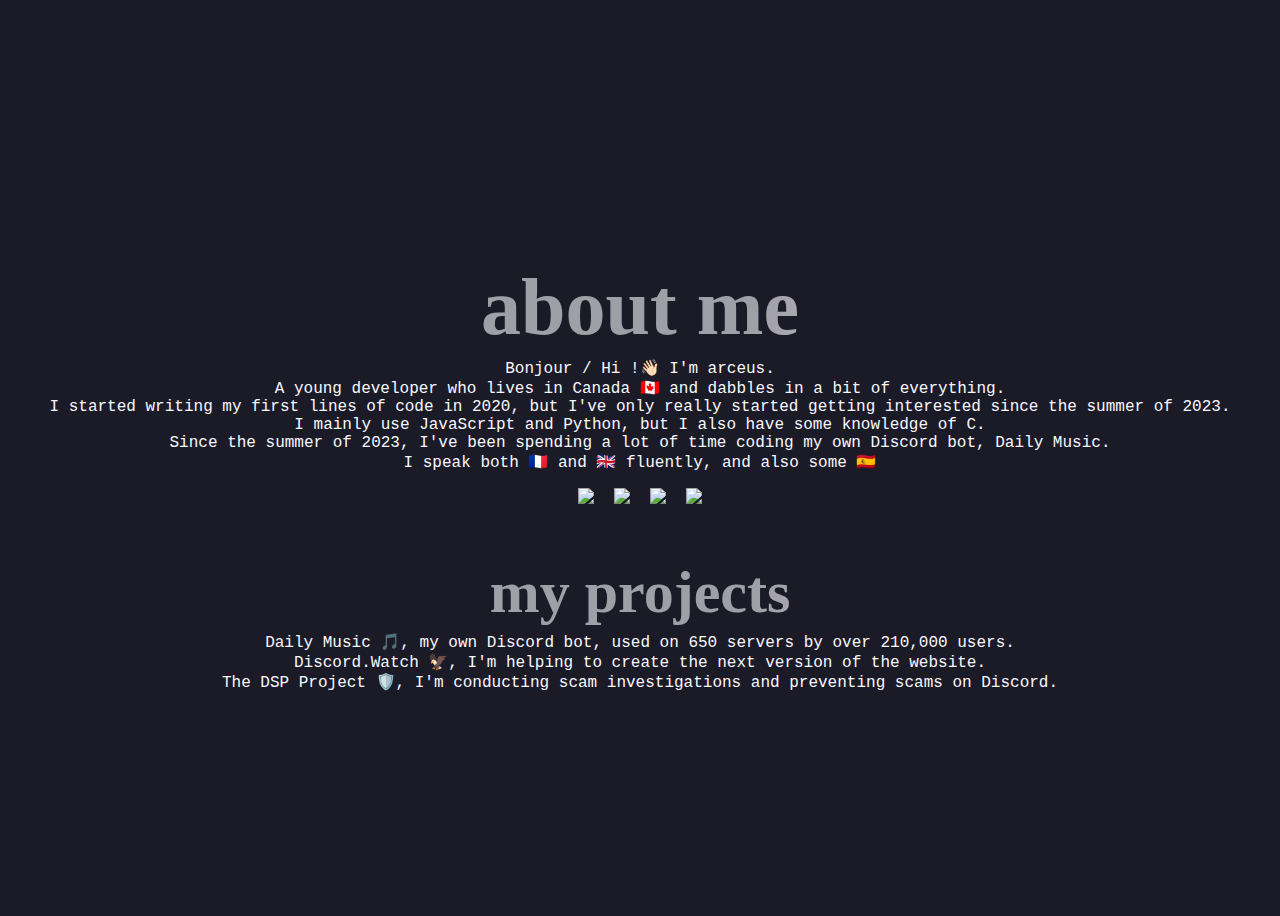
==== about/index.html @ 5383621c "feat: whole thing" ====
<!DOCTYPE html>
<html lang="en">
<head>
  <meta charset="UTF-8">
  <meta name="viewport" content="width=device-width, initial-scale=1.0">
  <title>about me</title>
  <link rel="stylesheet" href="/css/styles.css">
  <link rel="apple-touch-icon" sizes="57x57" href="/assets/favicon/apple-icon-57x57.png">
  <link rel="apple-touch-icon" sizes="60x60" href="/assets/favicon/apple-icon-60x60.png">
  <link rel="apple-touch-icon" sizes="72x72" href="/assets/favicon/apple-icon-72x72.png">
  <link rel="apple-touch-icon" sizes="76x76" href="/assets/favicon/apple-icon-76x76.png">
  <link rel="apple-touch-icon" sizes="114x114" href="/assets/favicon/apple-icon-114x114.png">
  <link rel="apple-touch-icon" sizes="120x120" href="/assets/favicon/apple-icon-120x120.png">
  <link rel="apple-touch-icon" sizes="144x144" href="/assets/favicon/apple-icon-144x144.png">
  <link rel="apple-touch-icon" sizes="152x152" href="/assets/favicon/apple-icon-152x152.png">
  <link rel="apple-touch-icon" sizes="180x180" href="/assets/favicon/apple-icon-180x180.png">
  <link rel="icon" type="image/png" sizes="192x192" href="/assets/favicon/android-icon-192x192.png">
  <link rel="icon" type="image/png" sizes="32x32" href="/assets/favicon/favicon-32x32.png">
  <link rel="icon" type="image/png" sizes="96x96" href="/assets/favicon/favicon-96x96.png">
  <link rel="icon" type="image/png" sizes="16x16" href="/assets/favicon/favicon-16x16.png">
  <link rel="manifest" href="/assets/favicon/manifest.json">
  <meta name="msapplication-TileColor" content="#ffffff">
  <meta name="msapplication-TileImage" content="/assets/favicon/ms-icon-144x144.png">
  <meta name="theme-color" content="#ffffff">
</head>
<body>
  <div class="container">
    <h1 class="shine">about me</h1>
    <p>Bonjour / Hi !👋🏻 I'm arceus. <br>A young developer who lives in Canada 🇨🇦 and dabbles in a bit of everything.<br>I started writing my first lines of code in 2020, but I've only really started getting interested since the summer of 2023.
      <br>I mainly use JavaScript and Python, but I also have some knowledge of C.
      <br>Since the summer of 2023, I've been spending a lot of time coding my own Discord bot, <a class="link" href="https://daily-music.xyz/">Daily Music</a>.
      <br>I speak both 🇫🇷 and 🇬🇧 fluently, and also some 🇪🇸</p>
        <a class="link" href="https://javascript.info/">
          <img src="https://skillicons.dev/icons?i=js" height="40"  />
        </a>
        <img width="12" />
        <a class="link" href="https://nodejs.org/">
          <img src="https://skillicons.dev/icons?i=nodejs" height="40"   />
        </a>
        <img width="12" />
        <a class="link" href="https://www.mongodb.com/">
          <img src="https://skillicons.dev/icons?i=mongodb" height="40"   />
        </a>
        <img width="12" />
        <a class="link" href="https://vscodium.com/">
          <img src="https://skillicons.dev/icons?i=vscodium" height="40"  />
        </a>
      
      <h2 class="shine">my projects</h2>
        <p>
          <a class="link" href="https://daily-music.xyz/">Daily Music 🎵</a>, my own Discord bot, used on 650 servers by over 210,000 users.
          <br><a class="link" href="https://discord.watch/">Discord.Watch 🦅</a>, I'm helping to create the next version of the website.
          <br><a class="link" href="https://github.com/Discord-AntiScam">The DSP Project 🛡️</a>, I'm conducting scam investigations and preventing scams on Discord.
        </p>
  </div>
</body>
</html>
---- css/styles.css ----
body {
  display: flex;
  justify-content: center;
  align-items: center;
  height: 100vh;
  background-color: #1b1a27;
  color: #f8f8ff;
}

h1 {
  font-size: 80px;
  margin-bottom: 20px;
}

h2 {
  font-size: 60px;
  margin-bottom: 20px;
}

p {
  margin-top: -15px;
  font-family: "Courier New", Courier, monospace;
}

.container {
  text-align: center;
}

.link {
  text-decoration: none;
  color: #f8f8ff;
}

.shine {
  -webkit-mask-image: linear-gradient(
    -75deg,
    rgba(0, 0, 0, 0.6) 30%,
    #000 50%,
    rgba(0, 0, 0, 0.6) 70%
  );
  -webkit-mask-size: 200%;
  animation: shine 2s infinite;
}

@-webkit-keyframes shine {
  from {
    -webkit-mask-position: 150%;
  }
  to {
    -webkit-mask-position: -50%;
  }
}
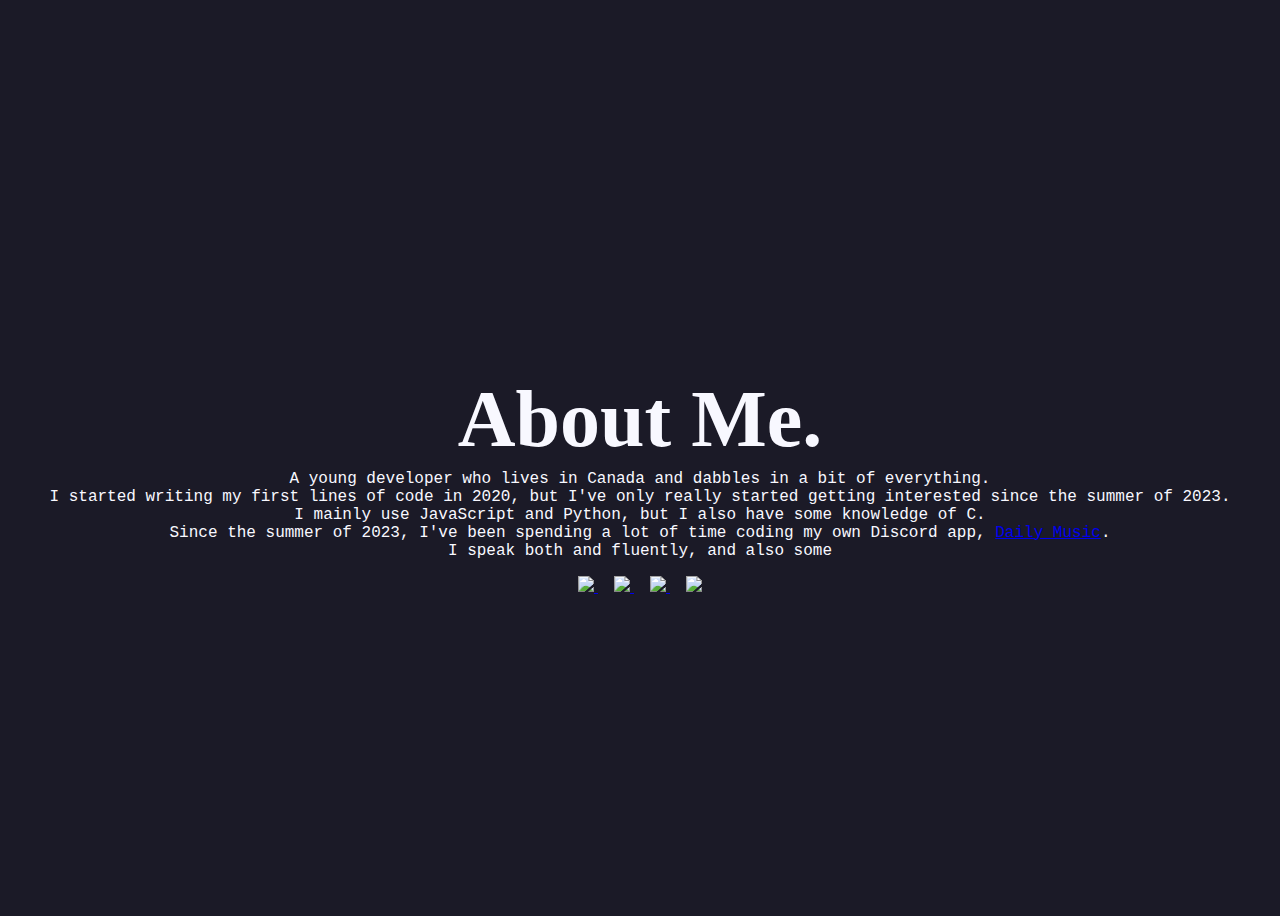
==== commit a7ac037b: "Update index.html" ====
--- a/about/index.html
+++ b/about/index.html
@@ -1,57 +1,38 @@
 <!DOCTYPE html>
 <html lang="en">
-<head>
-  <meta charset="UTF-8">
-  <meta name="viewport" content="width=device-width, initial-scale=1.0">
-  <title>about me</title>
-  <link rel="stylesheet" href="/css/styles.css">
-  <link rel="apple-touch-icon" sizes="57x57" href="/assets/favicon/apple-icon-57x57.png">
-  <link rel="apple-touch-icon" sizes="60x60" href="/assets/favicon/apple-icon-60x60.png">
-  <link rel="apple-touch-icon" sizes="72x72" href="/assets/favicon/apple-icon-72x72.png">
-  <link rel="apple-touch-icon" sizes="76x76" href="/assets/favicon/apple-icon-76x76.png">
-  <link rel="apple-touch-icon" sizes="114x114" href="/assets/favicon/apple-icon-114x114.png">
-  <link rel="apple-touch-icon" sizes="120x120" href="/assets/favicon/apple-icon-120x120.png">
-  <link rel="apple-touch-icon" sizes="144x144" href="/assets/favicon/apple-icon-144x144.png">
-  <link rel="apple-touch-icon" sizes="152x152" href="/assets/favicon/apple-icon-152x152.png">
-  <link rel="apple-touch-icon" sizes="180x180" href="/assets/favicon/apple-icon-180x180.png">
-  <link rel="icon" type="image/png" sizes="192x192" href="/assets/favicon/android-icon-192x192.png">
-  <link rel="icon" type="image/png" sizes="32x32" href="/assets/favicon/favicon-32x32.png">
-  <link rel="icon" type="image/png" sizes="96x96" href="/assets/favicon/favicon-96x96.png">
-  <link rel="icon" type="image/png" sizes="16x16" href="/assets/favicon/favicon-16x16.png">
-  <link rel="manifest" href="/assets/favicon/manifest.json">
-  <meta name="msapplication-TileColor" content="#ffffff">
-  <meta name="msapplication-TileImage" content="/assets/favicon/ms-icon-144x144.png">
-  <meta name="theme-color" content="#ffffff">
-</head>
-<body>
-  <div class="container">
-    <h1 class="shine">about me</h1>
-    <p>Bonjour / Hi !👋🏻 I'm arceus. <br>A young developer who lives in Canada 🇨🇦 and dabbles in a bit of everything.<br>I started writing my first lines of code in 2020, but I've only really started getting interested since the summer of 2023.
-      <br>I mainly use JavaScript and Python, but I also have some knowledge of C.
-      <br>Since the summer of 2023, I've been spending a lot of time coding my own Discord bot, <a class="link" href="https://daily-music.xyz/">Daily Music</a>.
-      <br>I speak both 🇫🇷 and 🇬🇧 fluently, and also some 🇪🇸</p>
-        <a class="link" href="https://javascript.info/">
-          <img src="https://skillicons.dev/icons?i=js" height="40"  />
-        </a>
-        <img width="12" />
-        <a class="link" href="https://nodejs.org/">
-          <img src="https://skillicons.dev/icons?i=nodejs" height="40"   />
-        </a>
-        <img width="12" />
-        <a class="link" href="https://www.mongodb.com/">
-          <img src="https://skillicons.dev/icons?i=mongodb" height="40"   />
-        </a>
-        <img width="12" />
-        <a class="link" href="https://vscodium.com/">
-          <img src="https://skillicons.dev/icons?i=vscodium" height="40"  />
-        </a>
-      
-      <h2 class="shine">my projects</h2>
-        <p>
-          <a class="link" href="https://daily-music.xyz/">Daily Music 🎵</a>, my own Discord bot, used on 650 servers by over 210,000 users.
-          <br><a class="link" href="https://discord.watch/">Discord.Watch 🦅</a>, I'm helping to create the next version of the website.
-          <br><a class="link" href="https://github.com/Discord-AntiScam">The DSP Project 🛡️</a>, I'm conducting scam investigations and preventing scams on Discord.
-        </p>
-  </div>
-</body>
+   <head>
+      <meta charset="UTF-8" />
+      <meta name="viewport" content="width=device-width, initial-scale=1.0" />
+      <link rel="stylesheet" href="/css/styles.css" />
+      <link
+         href="https://fonts.googleapis.com/css2?family=Poppins:ital,wght@0,100;0,200;0,300;0,400;0,500;0,600;0,700;0,800;0,900;1,100;1,200;1,300;1,400;1,500;1,600;1,700;1,800;1,900&display=swap"
+         rel="stylesheet"
+         />
+         <link rel="stylesheet" href="https://cdn.jsdelivr.net/gh/lipis/flag-icons@7.2.3/css/flag-icons.min.css" />
+         <title>arceus ・ about me</title>
+   </head>
+   <body>
+      <div class="container">
+         <h1>About <span class="trackingEffect"><span class="shiningEffect">Me.</span></span></h1>
+         <p>A young developer who lives in Canada <span class="fi fi-ca"></span> and dabbles in a bit of everything.<br>I started writing my first lines of code in 2020, but I've only really started getting interested since the summer of 2023.
+          <br>I mainly use JavaScript and Python, but I also have some knowledge of C.
+          <br>Since the summer of 2023, I've been spending a lot of time coding my own Discord app, <a href="https://top.gg/bot/1115972980984516719/">Daily Music</a>.
+          <br>I speak both <span class="fi fi-fr"></span> and <span class="fi fi-gb"></span> fluently, and also some <span class="fi fi-es"></span>
+       </p> <a href="https://javascript.info/">
+         <img class="scaleEffect" src="https://skillicons.dev/icons?i=js" height="40"  />
+         </a>
+         <img width="12" />
+         <a href="https://nodejs.org/">
+         <img class="scaleEffect" src="https://skillicons.dev/icons?i=nodejs" height="40"   />
+         </a>
+         <img width="12" />
+         <a href="https://www.mongodb.com/">
+         <img class="scaleEffect" src="https://skillicons.dev/icons?i=mongodb" height="40"   />
+         </a>
+         <img width="12" />
+         <a  href="https://vscodium.com/">
+         <img class="scaleEffect" src="https://skillicons.dev/icons?i=vscodium" height="40"  />
+         </a>
+      </div>
+   </body>
 </html>
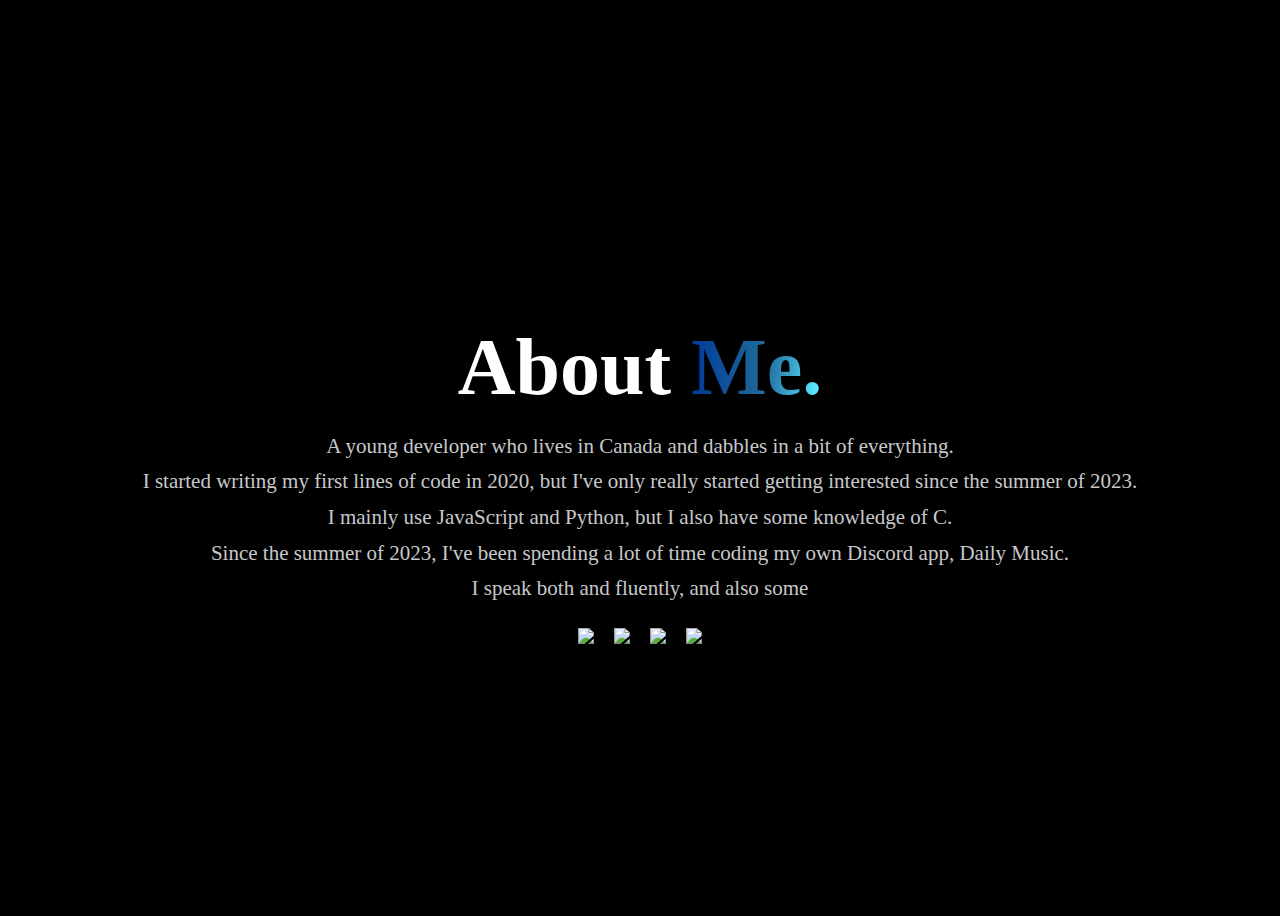
==== commit d635b42a: "Update index.html" ====
--- a/about/index.html
+++ b/about/index.html
@@ -5,7 +5,7 @@
       <meta name="viewport" content="width=device-width, initial-scale=1.0" />
       <link rel="stylesheet" href="/css/styles.css" />
       <link
-         href="https://fonts.googleapis.com/css2?family=Poppins:ital,wght@0,100;0,200;0,300;0,400;0,500;0,600;0,700;0,800;0,900;1,100;1,200;1,300;1,400;1,500;1,600;1,700;1,800;1,900&display=swap"
+         href="https://fonts.googleapis.com/css2?family=Montserrat:ital,wght@0,100;0,200;0,300;0,400;0,500;0,600;0,700;0,800;0,900;1,100;1,200;1,300;1,400;1,500;1,600;1,700;1,800;1,900&display=swap"
          rel="stylesheet"
          />
          <link rel="stylesheet" href="https://cdn.jsdelivr.net/gh/lipis/flag-icons@7.2.3/css/flag-icons.min.css" />
--- a/css/styles.css
+++ b/css/styles.css
@@ -1,52 +1,114 @@
 body {
-  display: flex;
-  justify-content: center;
-  align-items: center;
-  height: 100vh;
-  background-color: #1b1a27;
-  color: #f8f8ff;
+	display: flex;
+	justify-content: center;
+	align-items: center;
+	height: 100vh;
+	background-color: #000000;
+	font-family: "Poppins";
+	color: #ffffff;
 }
 
 h1 {
-  font-size: 80px;
-  margin-bottom: 20px;
-}
-
-h2 {
-  font-size: 60px;
-  margin-bottom: 20px;
+	font-size: 80px;
+	margin-bottom: -5px;
 }
 
 p {
-  margin-top: -15px;
-  font-family: "Courier New", Courier, monospace;
+	font-size: 21px;
+	color: #c7c8cb;
+  line-height: 1.7;
+}
+
+a {
+	text-decoration: none;
+	color: #c7c8cb;
 }
 
 .container {
-  text-align: center;
+	text-align: center;
 }
 
-.link {
-  text-decoration: none;
-  color: #f8f8ff;
+.wip {
+  cursor: not-allowed;
 }
 
-.shine {
-  -webkit-mask-image: linear-gradient(
-    -75deg,
-    rgba(0, 0, 0, 0.6) 30%,
-    #000 50%,
-    rgba(0, 0, 0, 0.6) 70%
-  );
-  -webkit-mask-size: 200%;
-  animation: shine 2s infinite;
+.subtitle:hover {
+	-webkit-mask-image: linear-gradient(-75deg,
+			rgba(0, 0, 0, 0.6) 30%,
+			#000 50%,
+			rgba(0, 0, 0, 0.6) 70%);
+	-webkit-mask-size: 200%;
+	animation: shiningEffect 2s infinite;
 }
 
-@-webkit-keyframes shine {
-  from {
-    -webkit-mask-position: 150%;
-  }
-  to {
-    -webkit-mask-position: -50%;
-  }
+.trackingEffect {
+	-webkit-animation: trackingEffect 0.7s cubic-bezier(0.215, 0.610, 0.355, 1.000) both;
+	animation: trackingEffect 0.7s cubic-bezier(0.215, 0.610, 0.355, 1.000) both;
 }
+
+.shiningEffect {
+	-webkit-mask-image: linear-gradient(-75deg,
+			rgba(0, 0, 0, 0.6) 30%,
+			#000 50%,
+			rgba(0, 0, 0, 0.6) 70%);
+	-webkit-mask-size: 200%;
+	animation: shiningEffect 2s infinite;
+	background: linear-gradient(90deg,
+			#0062ff 0%, #61efff 100%);
+	text-decoration: none;
+	-webkit-background-clip: text;
+	-webkit-text-fill-color: transparent;
+}
+
+
+.scaleEffect {
+  transition: transform 0.4s ease-in-out;
+  transform-origin: center;
+}
+
+.scaleEffect:hover {
+  transform: scale(0.5);
+}
+
+
+ /* Credits to https://animista.net/ for the animations */
+
+@-webkit-keyframes shiningEffect {
+	from {
+		-webkit-mask-position: 150%;
+	}
+
+	to {
+		-webkit-mask-position: -50%;
+	}
+}
+
+@-webkit-keyframes trackingEffect {
+	0% {
+		letter-spacing: -0.5em;
+		opacity: 0;
+	}
+
+	40% {
+		opacity: 0.6;
+	}
+
+	100% {
+		opacity: 1;
+	}
+}
+
+@keyframes trackingEffect {
+	0% {
+		letter-spacing: -0.5em;
+		opacity: 0;
+	}
+
+	40% {
+		opacity: 0.6;
+	}
+
+	100% {
+		opacity: 1;
+	}
+}
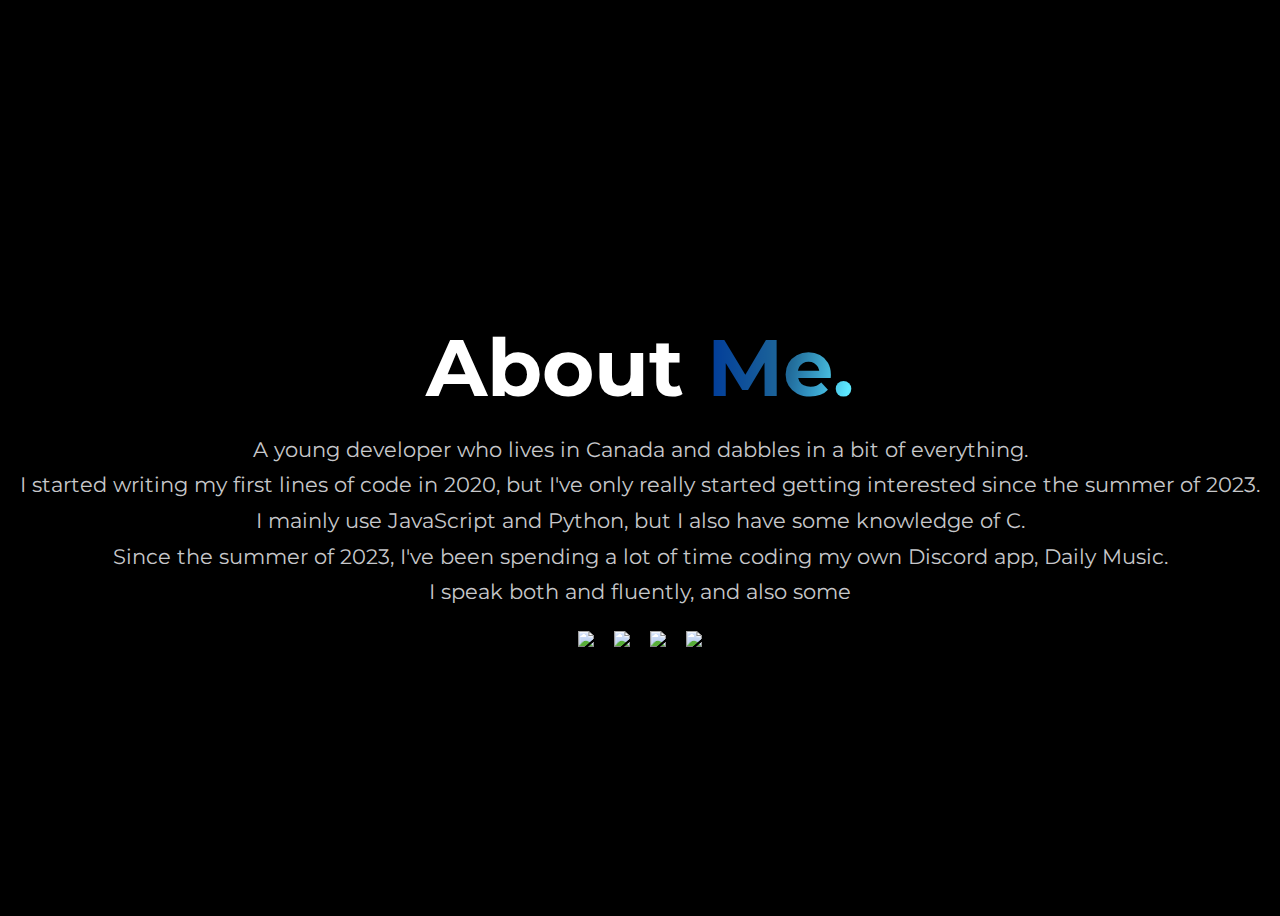
==== commit 56f3d02e: "Update index.html" ====
--- a/about/index.html
+++ b/about/index.html
@@ -9,6 +9,10 @@
          rel="stylesheet"
          />
          <link rel="stylesheet" href="https://cdn.jsdelivr.net/gh/lipis/flag-icons@7.2.3/css/flag-icons.min.css" />
+         <link rel="apple-touch-icon" sizes="180x180" href="/assets/apple-touch-icon.png">
+         <link rel="icon" type="image/png" sizes="32x32" href="/assets/favicon-32x32.png">
+         <link rel="icon" type="image/png" sizes="16x16" href="/assets/favicon-16x16.png">
+         <link rel="manifest" href="/assets/site.webmanifest">
          <title>arceus ・ about me</title>
    </head>
    <body>
--- a/css/styles.css
+++ b/css/styles.css
@@ -4,7 +4,7 @@
 	align-items: center;
 	height: 100vh;
 	background-color: #000000;
-	font-family: "Poppins";
+	font-family: "Montserrat";
 	color: #ffffff;
 }
 
@@ -25,6 +25,7 @@
 }
 
 .container {
+	max-height: 100%;
 	text-align: center;
 }
 
@@ -112,3 +113,9 @@
 		opacity: 1;
 	}
 }
+
+@media (max-width: 480px) {
+	h1 {
+		font-size: 50px;
+	}
+}
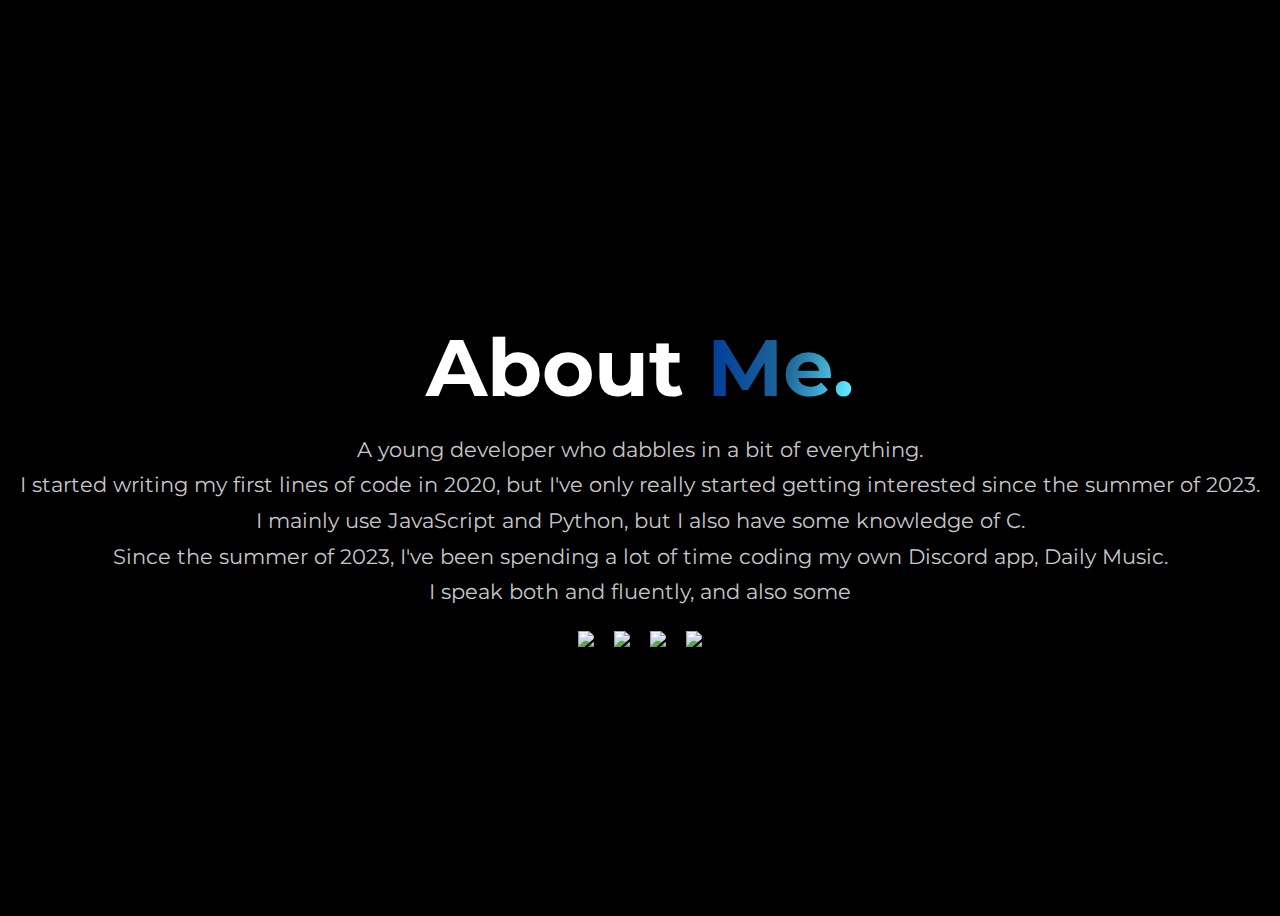
==== commit 06316ee8: "Update index.html" ====
--- a/about/index.html
+++ b/about/index.html
@@ -13,12 +13,12 @@
          <link rel="icon" type="image/png" sizes="32x32" href="/assets/favicon-32x32.png">
          <link rel="icon" type="image/png" sizes="16x16" href="/assets/favicon-16x16.png">
          <link rel="manifest" href="/assets/site.webmanifest">
-         <title>arceus ・ about me</title>
+         <title>About Me | Arceus</title>
    </head>
    <body>
       <div class="container">
          <h1>About <span class="trackingEffect"><span class="shiningEffect">Me.</span></span></h1>
-         <p>A young developer who lives in Canada <span class="fi fi-ca"></span> and dabbles in a bit of everything.<br>I started writing my first lines of code in 2020, but I've only really started getting interested since the summer of 2023.
+         <p>A young developer who dabbles in a bit of everything.<br>I started writing my first lines of code in 2020, but I've only really started getting interested since the summer of 2023.
           <br>I mainly use JavaScript and Python, but I also have some knowledge of C.
           <br>Since the summer of 2023, I've been spending a lot of time coding my own Discord app, <a href="https://top.gg/bot/1115972980984516719/">Daily Music</a>.
           <br>I speak both <span class="fi fi-fr"></span> and <span class="fi fi-gb"></span> fluently, and also some <span class="fi fi-es"></span>
--- a/css/styles.css
+++ b/css/styles.css
@@ -16,7 +16,7 @@
 p {
 	font-size: 21px;
 	color: #c7c8cb;
-  line-height: 1.7;
+	line-height: 1.7;
 }
 
 a {
@@ -27,10 +27,6 @@
 .container {
 	max-height: 100%;
 	text-align: center;
-}
-
-.wip {
-  cursor: not-allowed;
 }
 
 .subtitle:hover {
@@ -63,16 +59,53 @@
 
 
 .scaleEffect {
-  transition: transform 0.4s ease-in-out;
-  transform-origin: center;
+	transition: transform 0.4s ease-in-out;
+	transform-origin: center;
 }
 
 .scaleEffect:hover {
-  transform: scale(0.5);
+	transform: scale(0.5);
 }
 
+.cardContainer {
+	display: flex;
+}
 
- /* Credits to https://animista.net/ for the animations */
+.card {
+	max-width: 380px;
+}
+
+.cardContent {
+	padding: 24px;
+}
+
+.cardTitle {
+	font-size: 24px;
+	margin-bottom: 8px;
+}
+
+.cardText {
+	font-size: 16px;
+}
+
+.cardButton button {
+	cursor: pointer;
+	font-size: 16px;
+	padding: 12px 24px;
+	border-radius: 8px;
+	background-color: #000000;
+	border: 1px solid #ffffff;
+	color: #ffffff;
+	transition: background-color 0.4s;
+}
+
+.cardButton button:hover,
+.cardButton button:focus {
+	background-color: #ffffff;
+	color: #000000;
+}
+
+/* Credits to https://animista.net/ for the animations */
 
 @-webkit-keyframes shiningEffect {
 	from {
@@ -118,4 +151,7 @@
 	h1 {
 		font-size: 50px;
 	}
+	.cardContainer {
+		flex-direction: column;
+	}
 }
